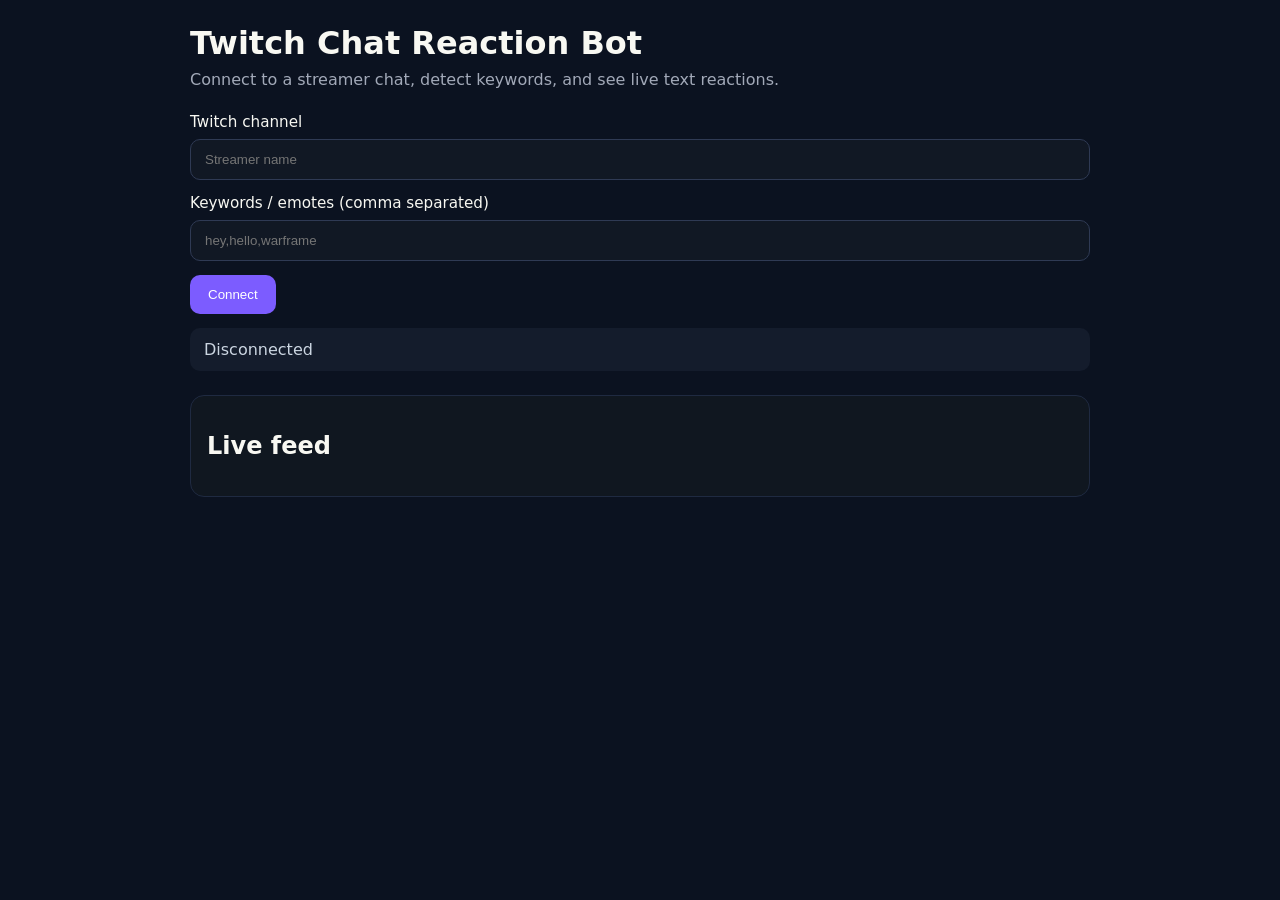
==== index.html @ 929bb02a "Add initial HTML structure for Twitch Chat Reaction Bot" ====
<!DOCTYPE html>
<html lang="en">
<head>
  <meta charset="UTF-8" />
  <meta name="viewport" content="width=device-width, initial-scale=1.0" />
  <title>Twitch Chat Reaction Bot</title>
  <link rel="stylesheet" href="/static/styles.css" />
</head>
<body>
  <main>
    <header>
      <h1>Twitch Chat Reaction Bot</h1>
      <p>Connect to a streamer chat, detect keywords, and see live text reactions.</p>
    </header>

    <section class="controls">
      <label>
        Twitch channel
        <input id="channelInput" placeholder="Streamer name" />
      </label>
      <label>
        Keywords / emotes (comma separated)
        <input id="keywordsInput" placeholder="hey,hello,warframe" />
      </label>
      <button id="connectButton">Connect</button>
      <div class="status" id="statusMessage">Disconnected</div>
    </section>

    <section class="feed">
      <h2>Live feed</h2>
      <div id="messages" class="messages"></div>
    </section>
  </main>

  <script src="/static/app.js"></script>
</body>
</html>
---- static/styles.css ----
:root {
  font-family: Inter, system-ui, sans-serif;
  background: #0b1220;
  color: #f8f8f2;
}

body {
  margin: 0;
  min-height: 100vh;
}

main {
  max-width: 900px;
  margin: 0 auto;
  padding: 24px;
}

header h1 {
  margin: 0 0 8px;
  font-size: 2rem;
}

header p {
  margin: 0 0 24px;
  color: #a2a9b8;
}

.controls {
  display: grid;
  gap: 14px;
  margin-bottom: 24px;
}

.controls label {
  display: flex;
  flex-direction: column;
  gap: 8px;
  font-size: 0.95rem;
}

.controls input {
  padding: 12px 14px;
  border-radius: 10px;
  border: 1px solid #2f3a54;
  background: #111824;
  color: #f8f8f2;
}

.controls button {
  width: fit-content;
  padding: 12px 18px;
  border: none;
  border-radius: 10px;
  background: #7c5cff;
  color: white;
  cursor: pointer;
}

.status {
  padding: 12px 14px;
  border-radius: 10px;
  background: #141c2c;
  color: #cbd5e1;
}

.status.error {
  background: #4a1f1f;
}

.feed {
  border: 1px solid #1f2a41;
  border-radius: 14px;
  background: #101720;
  padding: 16px;
}

.messages {
  display: grid;
  gap: 10px;
  max-height: 60vh;
  overflow-y: auto;
}

.message {
  padding: 12px 14px;
  border-radius: 10px;
  background: #141a2a;
  border: 1px solid #1f2a41;
}

.message.chat {
  border-left: 4px solid #4191ff;
}

.message.reaction {
  border-left: 4px solid #7c5cff;
}

.message.status {
  border-left: 4px solid #55d9a2;
}

.message.error {
  border-left: 4px solid #ff5f75;
}
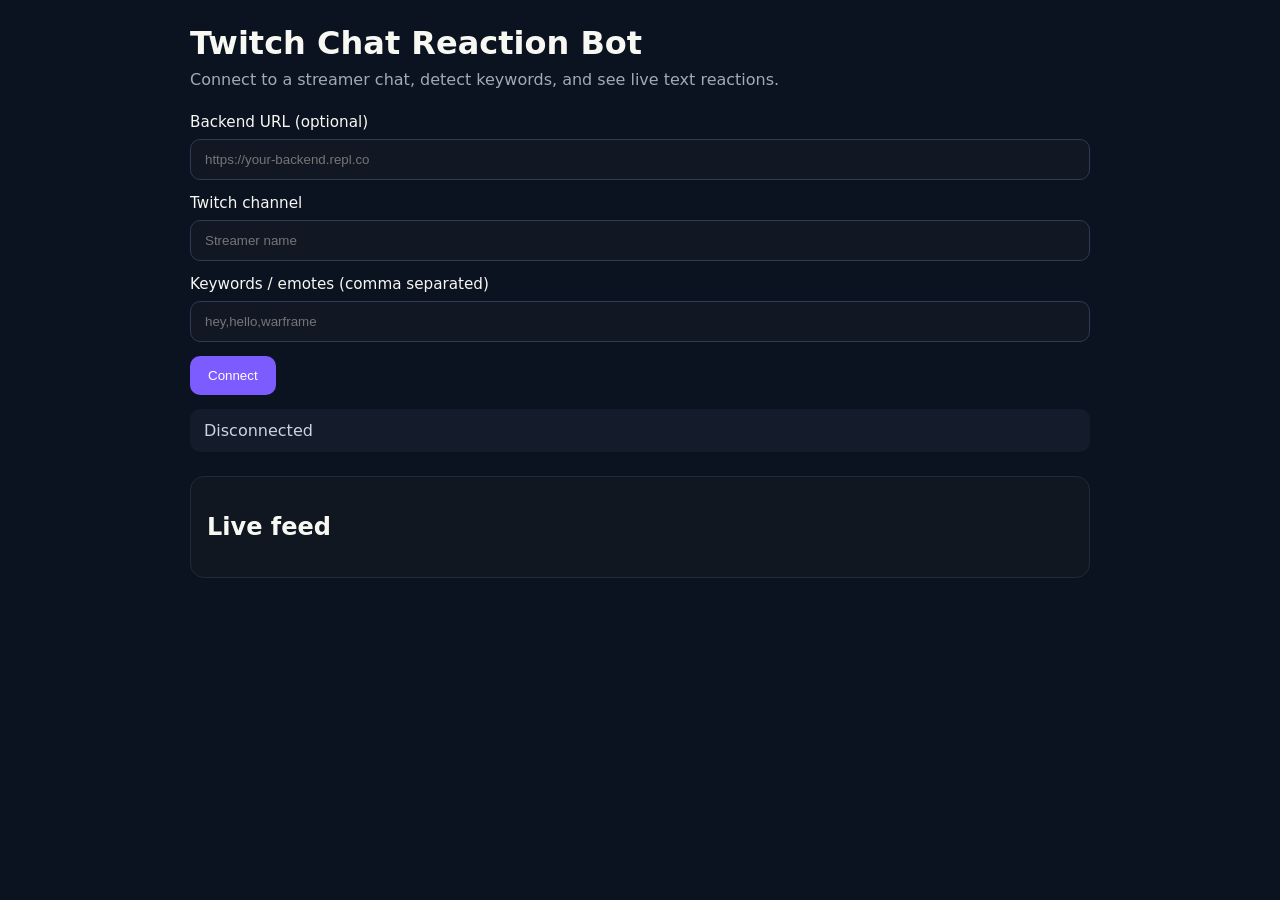
==== commit 0ded2182: "Add HTML structure and JavaScript functionality for Twitch Chat Reaction Bot to work with a remote b" ====
--- a/index.html
+++ b/index.html
@@ -4,7 +4,7 @@
   <meta charset="UTF-8" />
   <meta name="viewport" content="width=device-width, initial-scale=1.0" />
   <title>Twitch Chat Reaction Bot</title>
-  <link rel="stylesheet" href="/static/styles.css" />
+  <link rel="stylesheet" href="static/styles.css" />
 </head>
 <body>
   <main>
@@ -14,6 +14,10 @@
     </header>
 
     <section class="controls">
+      <label>
+        Backend URL (optional)
+        <input id="backendUrlInput" placeholder="https://your-backend.repl.co" />
+      </label>
       <label>
         Twitch channel
         <input id="channelInput" placeholder="Streamer name" />
@@ -32,6 +36,10 @@
     </section>
   </main>
 
-  <script src="/static/app.js"></script>
+  <script>
+    // Set this to your deployed backend URL when using GitHub Pages.
+    window.BACKEND_URL = ""; // e.g. "https://your-replit-app.repl.co"
+  </script>
+  <script src="static/app.js"></script>
 </body>
 </html>
